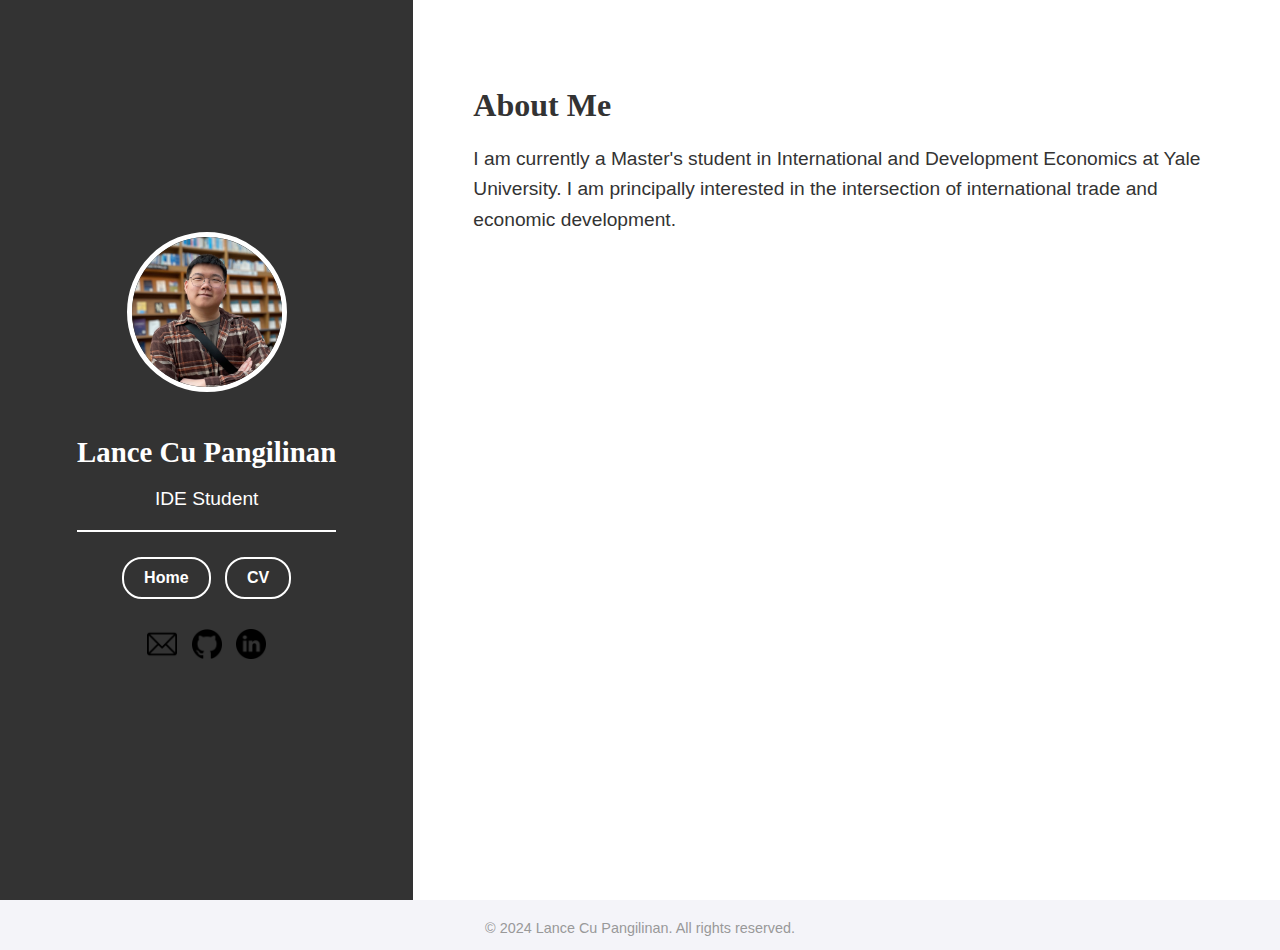
==== about.html @ 746c1cd4 "Reverting the reversion" ====
<!DOCTYPE html>
<html lang="en">
<head>
    <meta charset="UTF-8">
    <meta name="viewport" content="width=device-width, initial-scale=1.0">
    <title>About</title>
    <link rel="icon" href="favicon.ico" type="image/x-icon">
    <link rel="stylesheet" href="about.css">
</head>
<body>
    <div class="about-container">
        <!-- Left Section -->
        <div class="about-left">
            <div class="profile-card">
                <img src="profile.jpeg" alt="Profile Picture" class="profile-pic">
                <h1 class="name">Lance Cu Pangilinan</h1>
                <h2 class="title">IDE Student</h2>
                <hr>
                <div class="buttons">
                    <a href="index.html" class="button">Home</a>
                    <a href="pangilinanCV.pdf" class="button" target="_blank">CV</a>
                </div>
                <div class="social-icons">
                    <a href="mailto:lance.pangilinan@yale.edu"><img src="icons/email.png" alt="Email"></a>
                    <a href="https://github.com/yourusername"><img src="icons/github.png" alt="GitHub"></a>
                    <a href="https://linkedin.com/in/lance-pangilinan"><img src="icons/linkedin.png" alt="LinkedIn"></a>
                </div>
            </div>
        </div>

        <!-- Right Section -->
        <div class="about-right">
            <h2>About Me</h2>
            <p>
                I am currently a Master's student in International and Development Economics at Yale University. 
                I am principally interested in the intersection of international trade and economic development.
            </p>
        </div>
    </div>

    <footer>
        <p>© 2024 Lance Cu Pangilinan. All rights reserved.</p>
    </footer>
</body>
</html>
---- about.css ----
/* General Body Styling */
body {
    margin: 0;
    padding: 0;
    font-family: 'Arial', sans-serif;
    background-color: #f4f4f9;
}

/* About Page Layout */
.about-container {
    display: flex;
    min-height: 100vh;
}

/* Left Section: Profile Card */
.about-left {
    flex: 1;
    background: #333;
    color: #fff;
    display: flex;
    justify-content: center;
    align-items: center;
    flex-direction: column;
    padding: 20px;
}

.profile-card {
    text-align: center;
    padding: 20px;
}

.profile-pic {
    width: 150px;
    height: 150px;
    border-radius: 50%;
    border: 5px solid #fff;
    margin-bottom: 20px;
}

.name {
    font-family: Georgia, serif;
    font-size: 1.8em;
    font-weight: bold;
}

.title {
    font-size: 1.2em;
    font-weight: normal;
}

hr {
    border: 1px solid #fff;
    margin: 20px 0;
}

.buttons .button {
    text-decoration: none;
    font-size: 16px;
    font-weight: bold;
    color: #fff;
    background: transparent;
    border: 2px solid #fff;
    border-radius: 20px;
    padding: 10px 20px;
    margin: 5px;
    display: inline-block;
    transition: all 0.3s ease-in-out;
}

.buttons .button:hover {
    background: #fff;
    color: #333;
}

/* Social Icons Styling */
.social-icons {
    margin-top: 20px;
}

.social-icons img {
    width: 30px;
    height: 30px;
    margin: 5px;
    transition: transform 0.3s ease;
}

.social-icons img:hover {
    transform: scale(1.2);
}

/* Right Section: Content */
.about-right {
    flex: 2;
    padding: 60px;
    background: #fff;
    color: #333;
}

.about-right h2 {
    font-size: 2em;
    font-family: Georgia, serif;
    margin-bottom: 20px;
}

.about-right p {
    font-size: 1.2em;
    line-height: 1.6;
}

/* Footer */
footer {
    text-align: center;
    margin-top: 20px;
    font-size: 0.9em;
    color: #999;
}
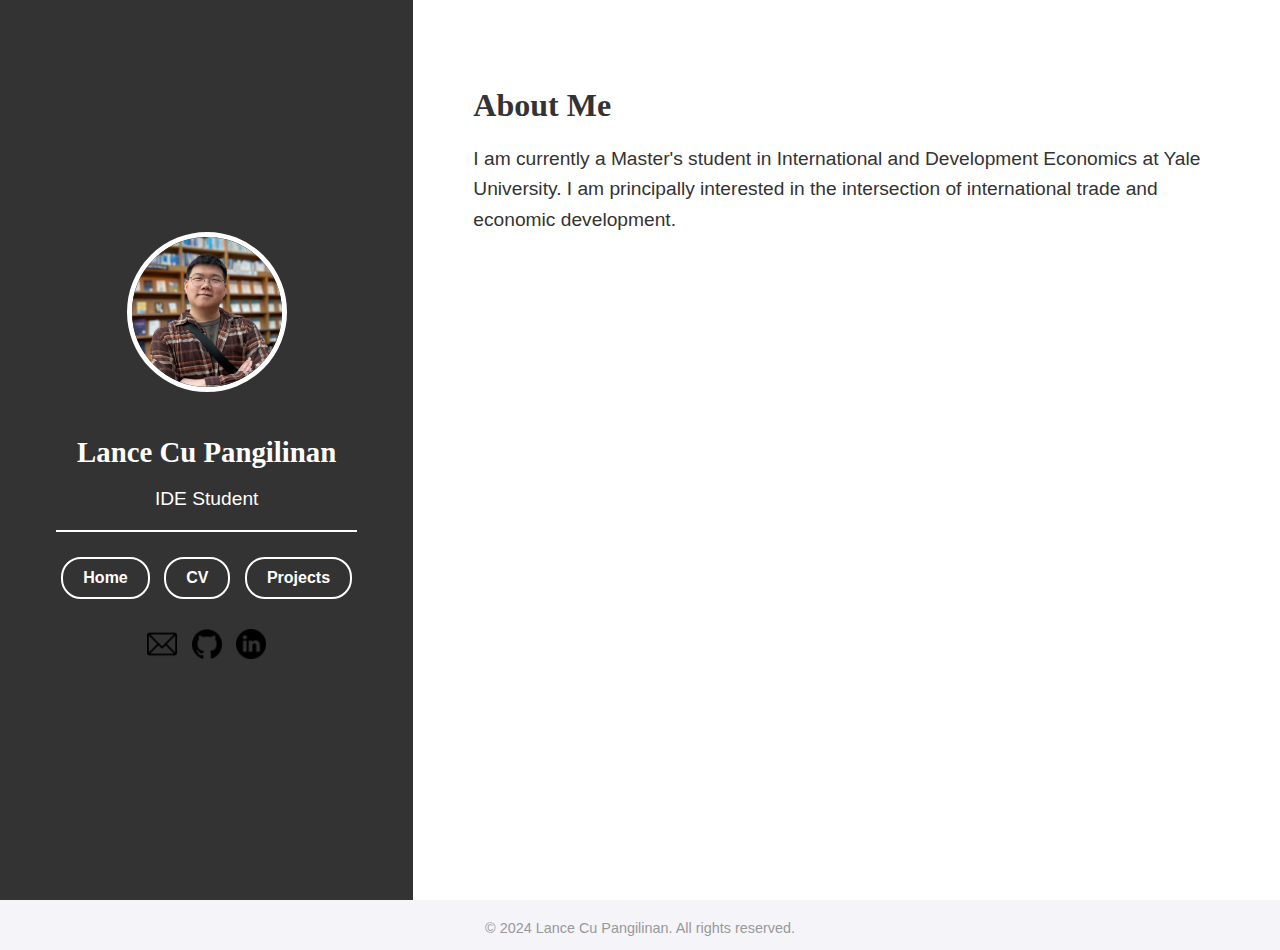
==== commit 58e608d1: "Adding Projects to about" ====
--- a/about.html
+++ b/about.html
@@ -19,6 +19,7 @@
                 <div class="buttons">
                     <a href="index.html" class="button">Home</a>
                     <a href="pangilinanCV.pdf" class="button" target="_blank">CV</a>
+                    <a href="projects.html" class="button">Projects</a>
                 </div>
                 <div class="social-icons">
                     <a href="mailto:lance.pangilinan@yale.edu"><img src="icons/email.png" alt="Email"></a>
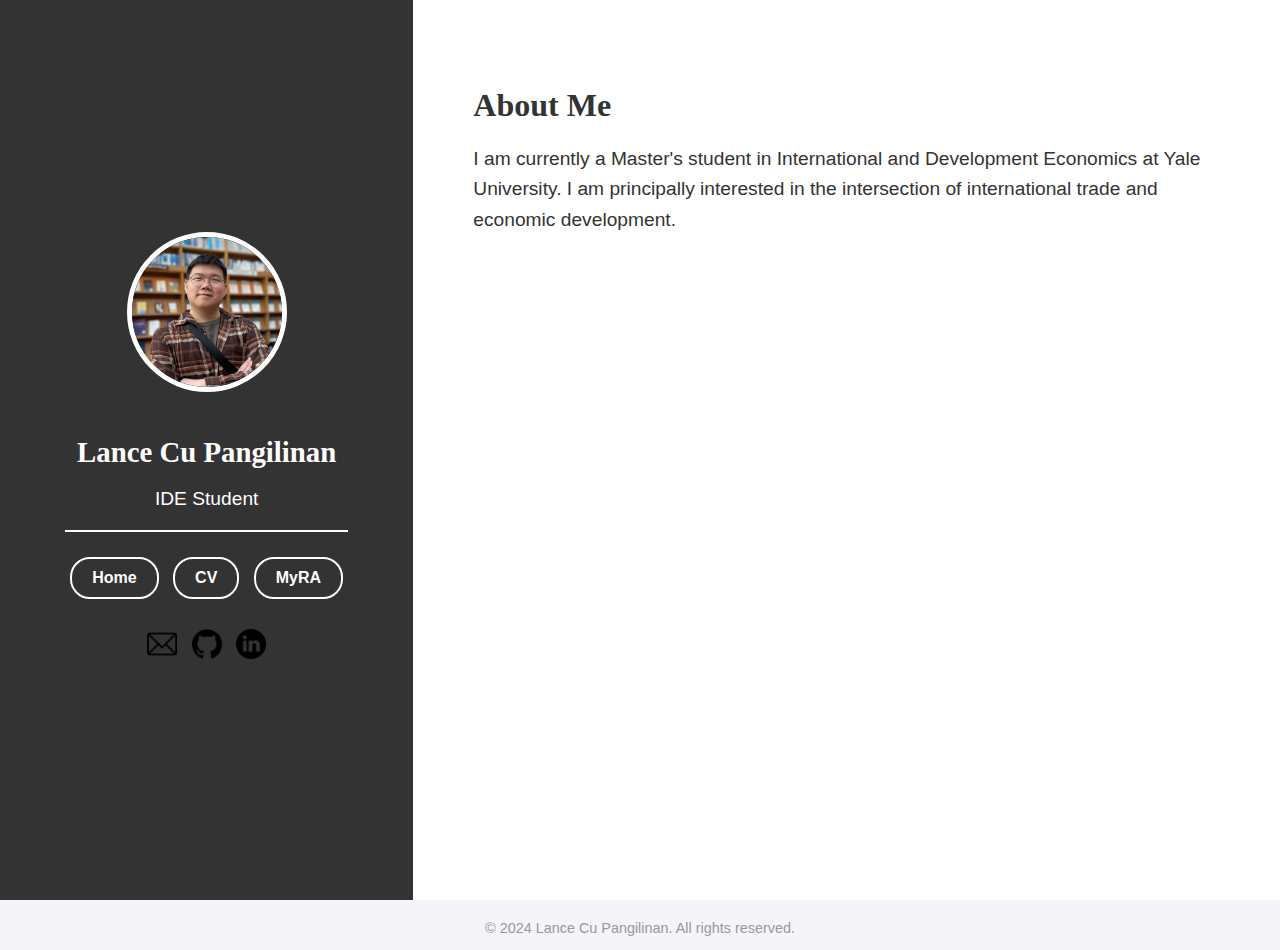
==== commit a49e3333: "MyRA addition" ====
--- a/about.html
+++ b/about.html
@@ -5,6 +5,14 @@
     <meta name="viewport" content="width=device-width, initial-scale=1.0">
     <title>About</title>
     <link rel="icon" href="favicon.ico" type="image/x-icon">
+    <!-- Favicon -->
+    <link rel="apple-touch-icon" sizes="180x180" href="favicon_io/apple-touch-icon.png">
+    <link rel="icon" type="image/png" sizes="32x32" href="favicon_io/favicon-32x32.png">
+    <link rel="icon" type="image/png" sizes="16x16" href="favicon_io/favicon-16x16.png">
+    <link rel="manifest" href="favicon_io/site.webmanifest">
+    <link rel="shortcut icon" href="favicon_io/favicon.ico">
+    <meta name="msapplication-TileColor" content="#ffffff">
+    <meta name="theme-color" content="#ffffff">
     <link rel="stylesheet" href="about.css">
 </head>
 <body>
@@ -19,7 +27,7 @@
                 <div class="buttons">
                     <a href="index.html" class="button">Home</a>
                     <a href="pangilinanCV.pdf" class="button" target="_blank">CV</a>
-                    <a href="projects.html" class="button">Projects</a>
+                    <a href="MyRA.html" class="button">MyRA</a>
                 </div>
                 <div class="social-icons">
                     <a href="mailto:lance.pangilinan@yale.edu"><img src="icons/email.png" alt="Email"></a>
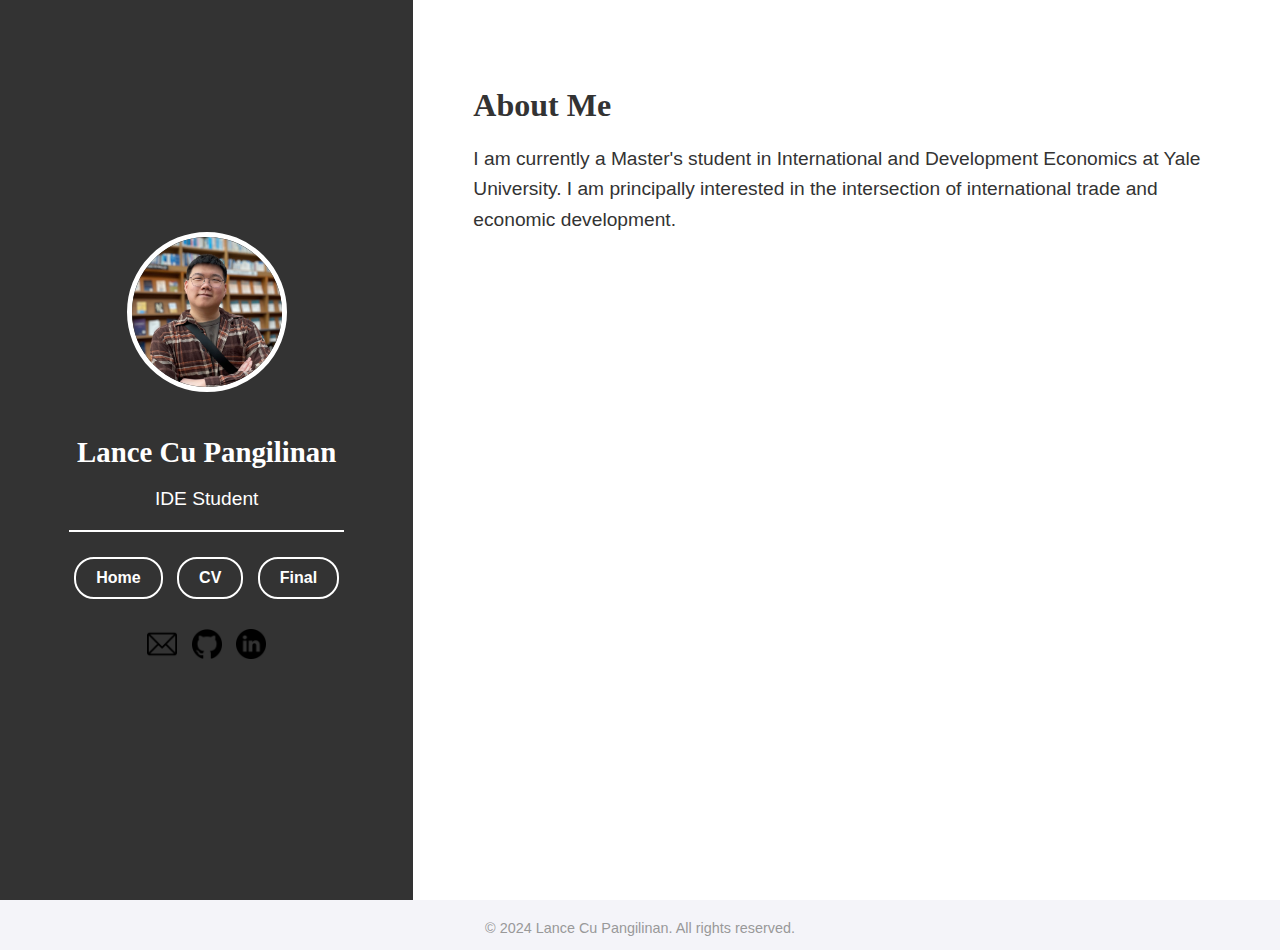
==== commit cd39cbad: "Test" ====
--- a/about.html
+++ b/about.html
@@ -27,7 +27,7 @@
                 <div class="buttons">
                     <a href="index.html" class="button">Home</a>
                     <a href="pangilinanCV.pdf" class="button" target="_blank">CV</a>
-                    <a href="MyRA.html" class="button">MyRA</a>
+                    <a href="MyRA.html" class="button">Final</a>
                 </div>
                 <div class="social-icons">
                     <a href="mailto:lance.pangilinan@yale.edu"><img src="icons/email.png" alt="Email"></a>
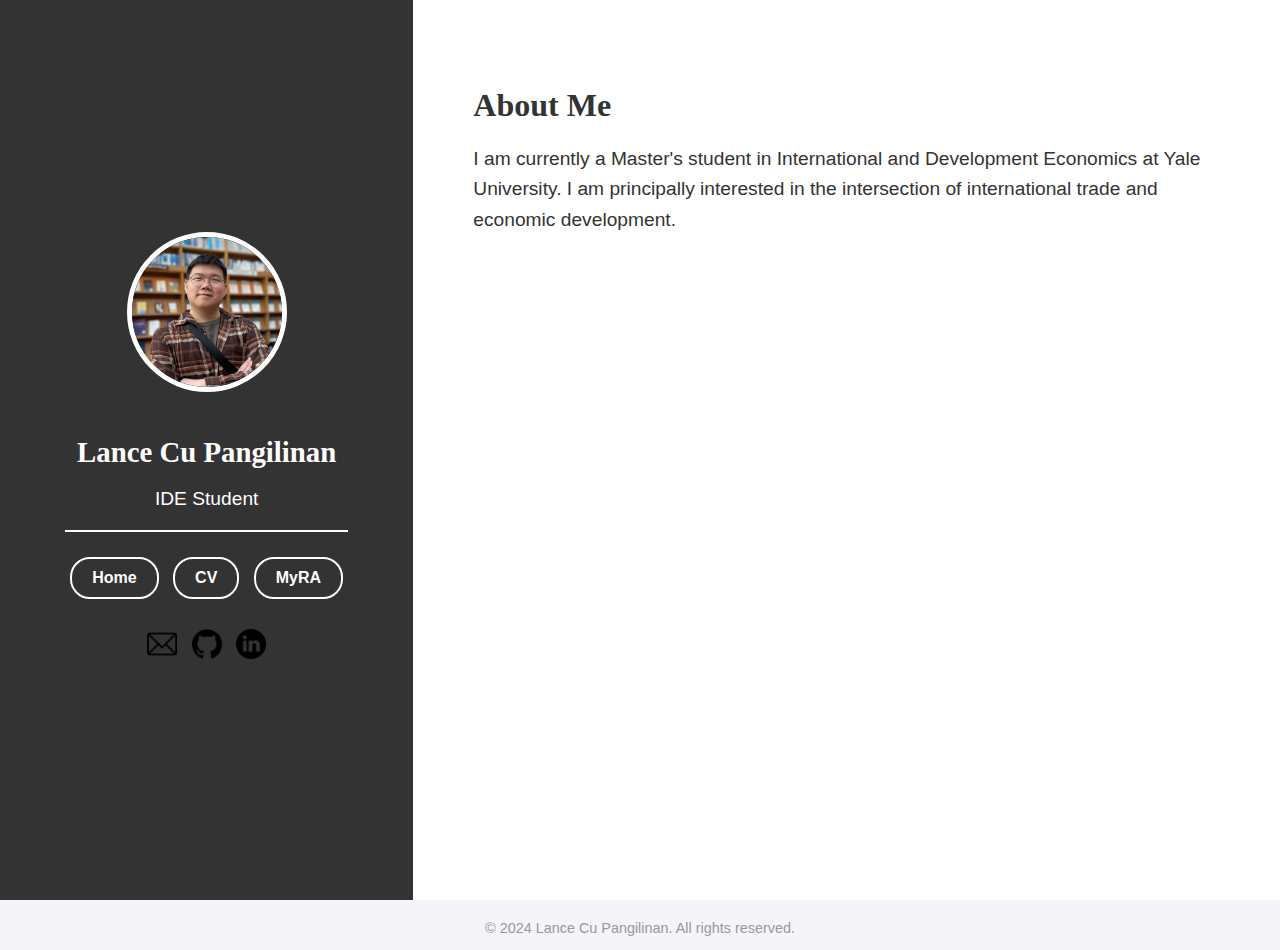
==== commit c90d487e: "test" ====
--- a/about.html
+++ b/about.html
@@ -27,7 +27,7 @@
                 <div class="buttons">
                     <a href="index.html" class="button">Home</a>
                     <a href="pangilinanCV.pdf" class="button" target="_blank">CV</a>
-                    <a href="MyRA.html" class="button">Final</a>
+                    <a href="MyRA.html" class="button">MyRA</a>
                 </div>
                 <div class="social-icons">
                     <a href="mailto:lance.pangilinan@yale.edu"><img src="icons/email.png" alt="Email"></a>
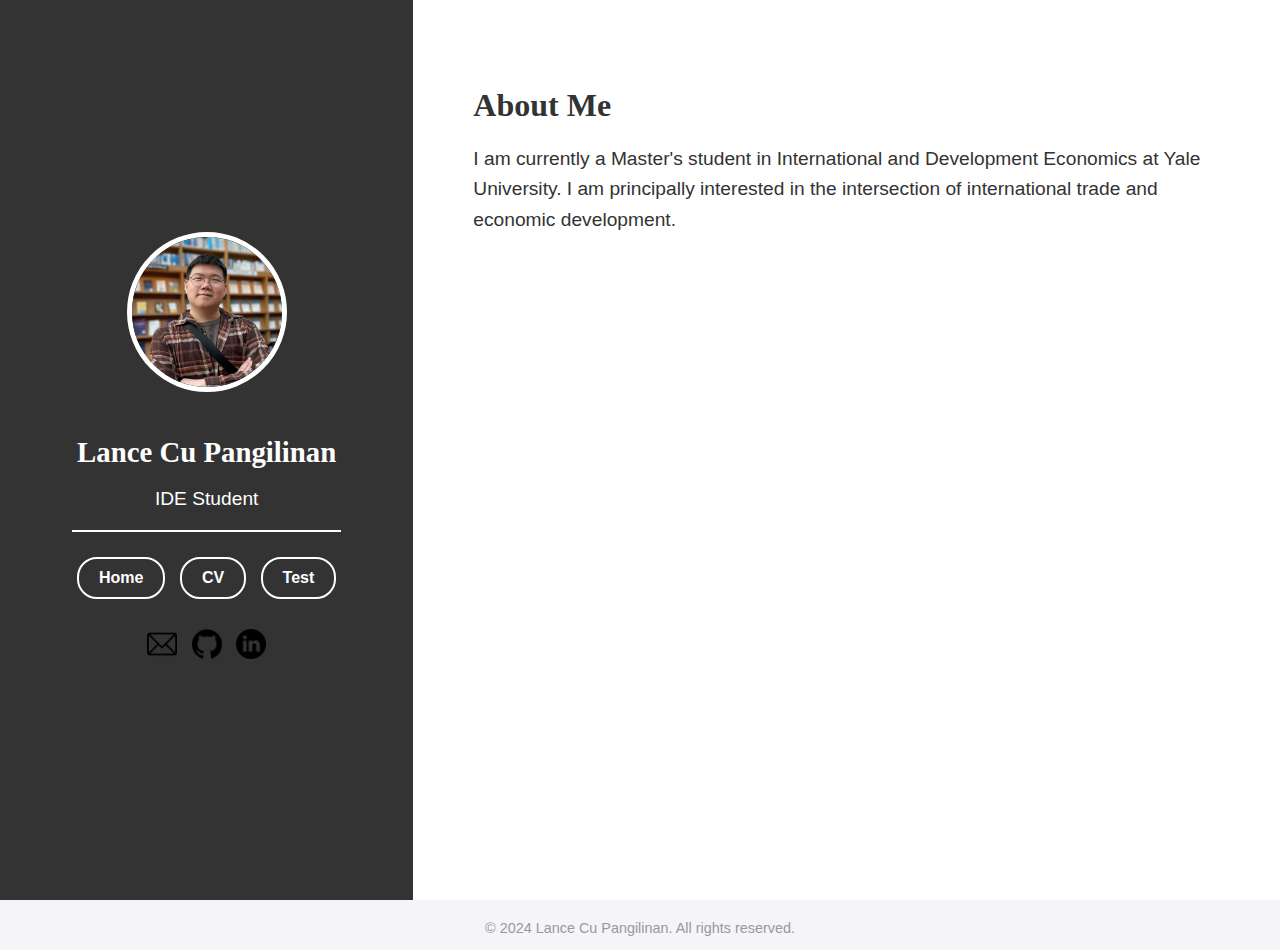
==== commit cb5d7b10: "test" ====
--- a/about.html
+++ b/about.html
@@ -27,7 +27,7 @@
                 <div class="buttons">
                     <a href="index.html" class="button">Home</a>
                     <a href="pangilinanCV.pdf" class="button" target="_blank">CV</a>
-                    <a href="MyRA.html" class="button">MyRA</a>
+                    <a href="MyRA.html" class="button">Test</a>
                 </div>
                 <div class="social-icons">
                     <a href="mailto:lance.pangilinan@yale.edu"><img src="icons/email.png" alt="Email"></a>
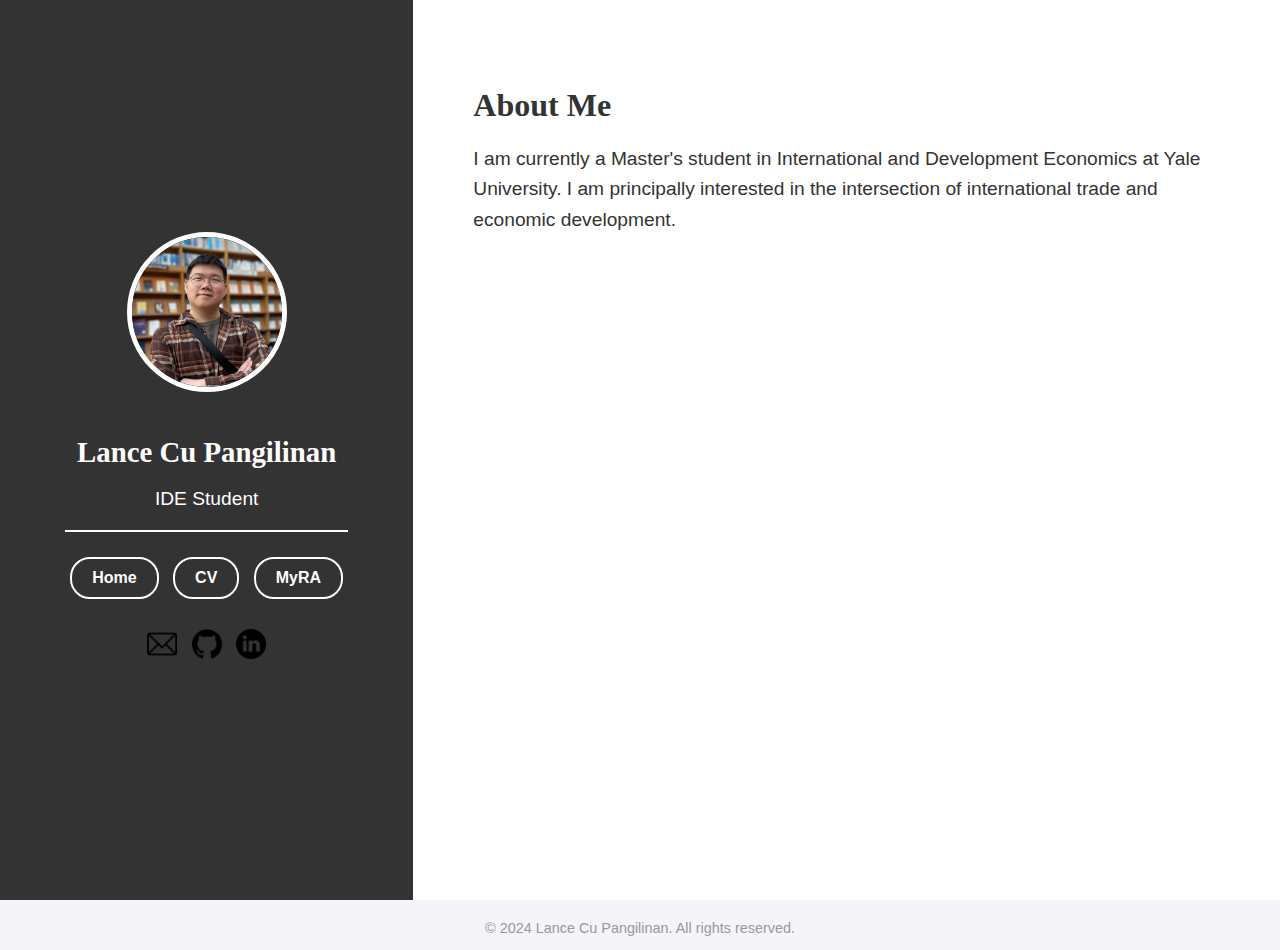
==== commit c3187ffc: "test" ====
--- a/about.html
+++ b/about.html
@@ -27,7 +27,7 @@
                 <div class="buttons">
                     <a href="index.html" class="button">Home</a>
                     <a href="pangilinanCV.pdf" class="button" target="_blank">CV</a>
-                    <a href="MyRA.html" class="button">Test</a>
+                    <a href="MyRA.html" class="button">MyRA</a>
                 </div>
                 <div class="social-icons">
                     <a href="mailto:lance.pangilinan@yale.edu"><img src="icons/email.png" alt="Email"></a>
